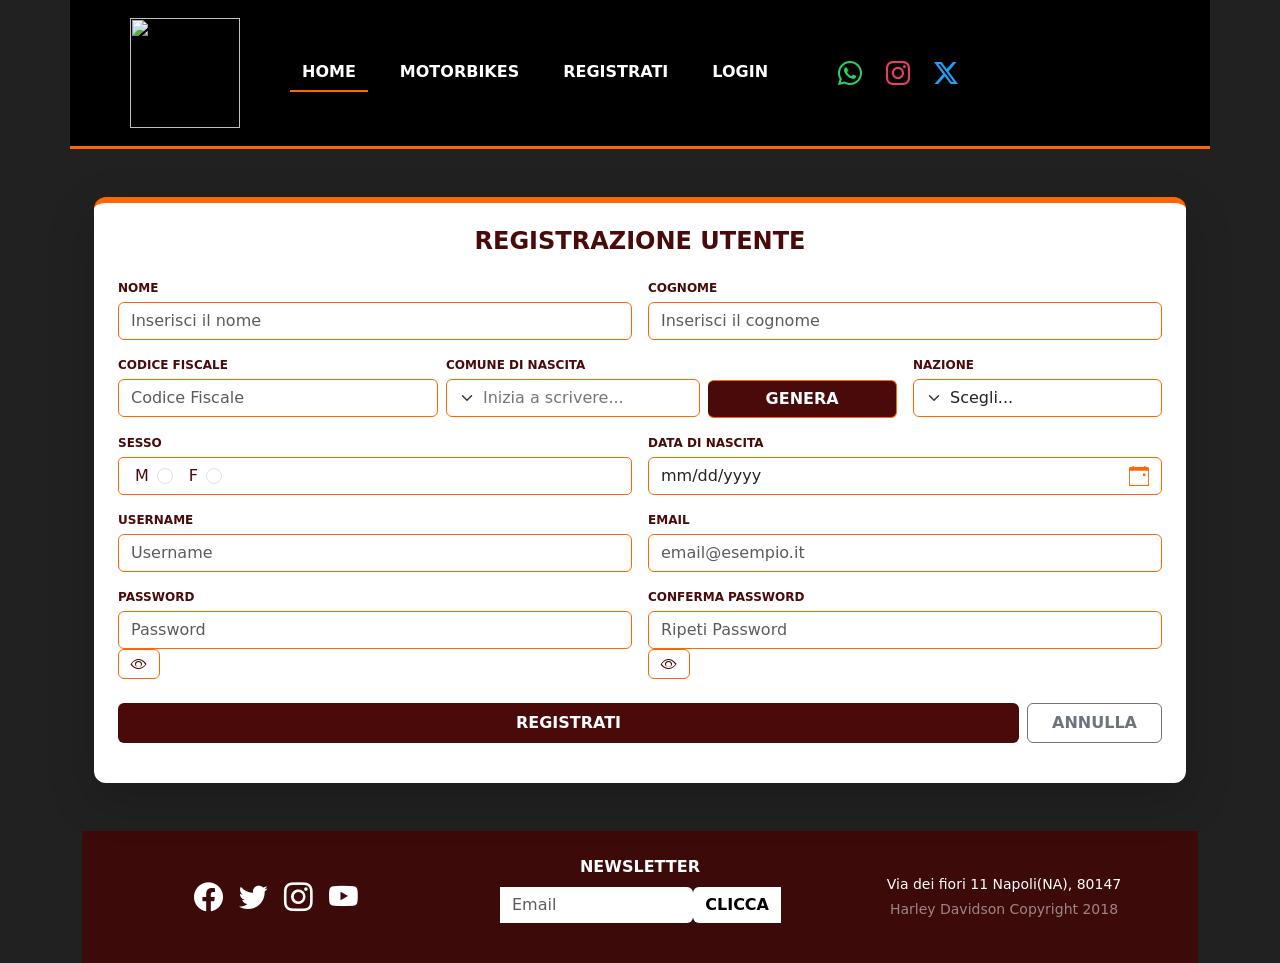
==== registrati.html @ ae27de9d "Update registrati.html" ====
<html><head>
    <!-- Required meta tags -->
    <meta charset="utf-8">
    <meta name="viewport" content="width=device-width, initial-scale=1">

    <!-- Bootstrap CSS -->
    <link rel="stylesheet" href="css/bootstrap.rtl.min.css">
	<link rel="stylesheet" href="css/style2.css">
 <link rel="stylesheet" href="https://cdn.jsdelivr.net/npm/bootstrap-icons@1.11.3/font/bootstrap-icons.min.css">
    <title>Registrazione Moto</title>
  </head>
  <body>
    
	
	
	<div class="container">
	
	
	
	<div class="row">
	<nav class="navbar navbar-expand-lg bg-body-tertiary">
  <div class="container-fluid">
    <a class="navbar-brand" href="#">
		<img src="https://purepng.com/public/uploads/medium/purepng.com-harley-davidson-logoharley-davidsonmotorcycle-manufacturermotorcyclemotor-bikesharley-davidson-logos-1701527485958rauyu.png">
	</a>
    <button class="navbar-toggler" type="button" data-bs-toggle="collapse" data-bs-target="#navbarNav" aria-controls="navbarNav" aria-expanded="false" aria-label="Toggle navigation">
      <span class="navbar-toggler-icon"></span>
    </button>
    <div class="collapse navbar-collapse" id="navbarNav">
      <ul class="navbar-nav">
        <li class="nav-item">
          <a class="btn  active" aria-current="page" href="./index.html">Home</a>
        </li>
        <li class="nav-item">
          <a class="btn " href="#">Motorbikes</a>
        </li>
        <li class="nav-item">
          <a class="btn " href="#">Registrati</a>
        </li>
        <li class="nav-item">
          <a class="btn " aria-disabled="true">Login</a>
        </li>
      </ul>
    </div>
  </div>
</nav>
	</div>
	
	<div class="container my-5">
    <div class="card p-4 shadow-lg border-0 registration-card">
        <h4 class="mb-4 fw-bold text-uppercase text-center" style="color: #4a0a0a;">Registrazione Utente</h4>
        
        <form name="reg" action="#" id="registrationForm" class="row g-3 needs-validation" novalidate>
            
            <div class="col-12 col-lg-6">
                <label for="validationServer01" class="form-label custom-bootstrap-label">NOME</label>
                <input type="text" name="nome"  onblur="resetCF(); verificaCampo(this)" class="form-control h-input" id="validationServer01" placeholder="Inserisci il nome" required>
                <div class="valid-feedback">Valore valido!</div>
                <div class="invalid-feedback">Valore non valido (3-20 lettere)!</div>
            </div>

            <div class="col-12 col-lg-6">
                <label for="validationServer02" class="form-label custom-bootstrap-label">COGNOME</label>
                <input type="text" name="cognome" onblur="resetCF(); verificaCampo(this)" class="form-control h-input" id="validationServer02" placeholder="Inserisci il cognome" required>
               <div class="valid-feedback">Valore valido!</div>
                <div class="invalid-feedback">Valore non valido (3-20 lettere)!</div>
            </div>

        <div class="col-12 col-lg-9"> 
    <div class="row g-2 align-items-end">
	<div class="col-12 col-md-5 position-relative">
            <label class="form-label custom-bootstrap-label">CODICE FISCALE</label>
            <input type="text" name="cf" onblur="verificaCF()" maxlength="16" class="form-control h-input" id="validationServerCF" placeholder="Codice Fiscale" required>
            <div class="valid-feedback">CF valido!</div>
            <div class="invalid-feedback">CF non valido!</div>
        </div>

        <div class="col-12 col-md-4 position-relative">
           <label for="comuneInput"  class="form-label custom-bootstrap-label">COMUNE DI NASCITA</label>
    <input list="listaComuni" id="comuneInput" oninput="resetCF(); validaEAssocia(this)" class="form-select h-input" placeholder="Inizia a scrivere..." required>
    
    <datalist id="listaComuni"></datalist>
    
    <div class="invalid-feedback">Campo obbligatorio!</div>
</div>

        <div class="col-12 col-md-3">
            <label class="form-label d-none d-md-block">&nbsp;</label> 
            <button class="btn btn-dark-red btn-orange-border w-100 fw-bold" style="height: 38px;" type="button" onclick="generaCF()">GENERA</button>
        </div>
        
    </div>
</div>

<div class="col-12 col-lg-3">
    <label for="validationServer04" class="form-label custom-bootstrap-label">NAZIONE</label>
    <select name="nazione" onchange="verificaSelect(this)" class="form-select h-input" id="nazioneSelect"  required>
        <option selected disabled value="">Scegli...</option> 
        <option value="Italia">Italia</option>
        <option value="USA">USA</option>
		<option value="Spagna">Spagna</option>
    </select>
    <div class="invalid-feedback">Devi selezionare una nazione!</div>
</div>
			
		<div class="col-12 col-lg-6">
    <label class="form-label custom-bootstrap-label">SESSO</label>
    <div id="sessoContainer" class="d-flex h-input align-items-center ps-3 bg-white border-orange-fix" style="height: 38px; border: 1px solid #ff6600; border-radius: 5px;">
        <div class="form-check form-check-inline mb-0">
            <input class="form-check-input" type="radio" name="sesso" id="m" value="M" onclick="resetCF(); verificaSesso()" required>
            <label class="form-check-label" for="m">M</label>
        </div>
        <div class="form-check form-check-inline mb-0">
            <input class="form-check-input" type="radio" name="sesso" id="f" value="F" onclick="resetCF(); verificaSesso()">
            <label class="form-check-label" for="f">F</label>
        </div>
    </div>
    <div class="invalid-feedback">Seleziona il sesso!</div>
</div>

<div class="col-12 col-lg-6">
    <label for="validationServerData" class="form-label custom-bootstrap-label">DATA DI NASCITA</label>
    <input type="date" name="dataNascita" onblur="verificaData(); resetCF()" class="form-control h-input" id="validationServerData" required>
    <div class="invalid-feedback">Inserire data di nascita(min 18 anni)!</div>
</div>

            <div class="col-12 col-lg-6">
                <label for="validationServerUsername" class="form-label custom-bootstrap-label">USERNAME</label>
                <input type="text" name="username" onblur="verificaUserPassw(this)" class="form-control h-input" id="validationServerUsername" placeholder="Username" required>
                <div class="invalid-feedback">* Lunghezza: 8–10 caratteri * Almeno:
  * 1 lettera minuscola
  * 1 lettera maiuscola
  * 2 numeri
  * 2 caratteri speciali tra: ? @ _ -
</div>
            </div>
            <div class="col-12 col-lg-6">
                <label for="validationServerEmail" class="form-label custom-bootstrap-label">EMAIL</label>
                <input type="email" name="email"   onblur="verificaEmail(this)" class="form-control h-input" id="validationServerEmail" placeholder="email@esempio.it" required>
                <div class="invalid-feedback">Email non valida(email@esempio.it)!</div>
            </div>

            <div class="col-12 col-lg-6">
                <label for="validationServerPass" class="form-label custom-bootstrap-label">PASSWORD</label>
                <input type="password" name="pass" onblur="verificaUserPassw(this)" class="form-control h-input" id="validationServerPass" placeholder="Password" required>
                <button class="btn btn-outline-secondary border-orange-fix" type="button" onclick="togglePassword('validationServerPass', this)">
            <i class="bi bi-eye"></i>
        </button>
                <div class="invalid-feedback">* Lunghezza: 8–10 caratteri * Almeno:
  * 1 lettera minuscola
  * 1 lettera maiuscola
  * 2 numeri
  * 2 caratteri speciali tra: ? @ _ -</div>
            </div>
            <div class="col-12 col-lg-6">
    <label for="validationServerPass2" class="form-label custom-bootstrap-label">CONFERMA PASSWORD</label>
    <input type="password" name="confermaPass" onblur="verificapassw()" class="form-control h-input" id="validationServerPass2" placeholder="Ripeti Password" required>
   <button class="btn btn-outline-secondary border-orange-fix" type="button" onclick="togglePassword('validationServerPass2', this)">
            <i class="bi bi-eye"></i>
        </button>
   <div class="invalid-feedback">Le password non coincidono o il campo è vuoto.</div>
</div>

            <div class="col-12 d-flex gap-2 mt-4">
                <button class="btn btn-dark-red flex-grow-1 py-2 fw-bold"  onclick="return verificaTutto()" type="submit">REGISTRATI</button>
                <button class="btn btn-outline-secondary px-4 fw-bold" onclick="puliscitutto()" type="reset" id="btnReset">ANNULLA</button>
            </div>
        </form>
    </div>
</div>

		<footer class="container-fluid py-4 mt-5 text-white" style="background-color: #3d0a0a;">
  <div class="container text-center">
    <div class="row align-items-center g-4">
      
      <div class="col-12 col-lg-4">
        <div class="d-flex justify-content-center gap-3">
          <a href="#" class="social-icon">
            <i class="bi bi-facebook"></i>
          </a>
          <a href="#" class="social-icon">
            <i class="bi bi-twitter"></i>
          </a>
          <a href="#" class="social-icon">
            <i class="bi bi-instagram"></i>
          </a>
          <a href="#" class="social-icon">
            <i class="bi bi-youtube"></i>
          </a>
        </div>
      </div>

      <div class="col-12 col-lg-4">
        <p class="mb-2 fw-bold">NEWSLETTER</p>
        <div class="input-group mb-3 mx-auto" style="max-width: 280px;">
          <input type="text" class="form-control" placeholder="Email">
          <button class="btn btn-light" type="button">CLICCA</button>
        </div>
      </div>

      <div class="col-12 col-lg-4 ">
        <a><p class="mb-1 small">Via dei fiori 11 Napoli(NA), 80147</p></a>
        <p class="mb-0 small opacity-50">Harley Davidson Copyright 2018</p>
      </div>

    </div>
  </div>
</footer>
		
		









	
		

    <!-- Optional JavaScript; choose one of the two! -->

    <!-- Option 1: Bootstrap Bundle with Popper -->
    <script src="js/bootstrap.bundle.min.js"> </script>
    <script src="js/style2.js"> </script>
    <!-- Option 2: Separate Popper and Bootstrap JS -->
    <!--
    <script src="https://cdn.jsdelivr.net/npm/@popperjs/core@2.11.8/dist/umd/popper.min.js" integrity="sha384-I7E8VVD/ismYTF4hNIPjVp/Zjvgyol6VFvRkX/vR+Vc4jQkC+hVqc2pM8ODewa9r" crossorigin="anonymous"></script>
    <script src="https://cdn.jsdelivr.net/npm/bootstrap@5.3.8/dist/js/bootstrap.min.js" integrity="sha384-G/EV+4j2dNv+tEPo3++6LCgdCROaejBqfUeNjuKAiuXbjrxilcCdDz6ZAVfHWe1Y" crossorigin="anonymous"></script>
    -->
  

</body></html>
---- css/style2.css ----
.navbar-brand img
{
	width:110px
	
}

.navbar-brand img:hover {
    transform: scale(1.05);
}


.navbar-nav .nav-link, .navbar-nav .btn {
    color: #ffffff !important;
    font-weight: 600;
    text-transform: uppercase;
    margin:  10px;
    border: none !important; 
    transition: color 0.3s ease;
}
.navbar-nav .nav-link:hover, .navbar-nav .btn:hover {
    color: #FF6600 !important; 
}
.navbar {
    background-color: #000000 !important; 
    padding: 0.8rem 2rem;
    border-bottom: 3px solid #FF6600; 
}
.nav-item .active {
    border-bottom: 2px solid #FF6600 !important;
    border-radius: 0;
}

.social-icon {
    font-size: 1.8rem; 
    color: white; 
    transition: color 0.3s ease, transform 0.3s ease; 
}


.social-icon:hover {
    color: #FF6600; 
    transform: scale(1.2); 
    text-shadow: 0 0 15px rgba(255, 102, 0, 0.7); 
}


.input-group .btn {
    background-color: white;
    color: black;
    font-weight: bold;
    border: none;
    transition: all 0.3s ease;
}

.input-group .btn:hover {
    background-color: #FF6600 !important; 
    color: white !important;
    box-shadow: 0 0 10px rgba(255, 102, 0, 0.5); 
}


.input-group .form-control {
    border: none !important;
    box-shadow: none !important; 
}

footer a {
    text-decoration: none !important;
    color: #ffffff !important; 
    transition: color 0.3s ease !important;
}


footer a:hover {
    color: #FFD166 !important; 
    text-decoration: underline !important;
}



iframe:hover {
    
    border: 2px solid #FF8C00;
    box-shadow: 0 0 20px 5px rgba(255, 140, 0, 0.7);
   
}


body {
    background-color: #212121 !important;
}

.registration-card {
    background-color: #ffffff;
    border-top: 6px solid #ff6600 !important;
    border-radius: 12px;
}

.custom-bootstrap-label {
    font-size: 0.75rem;
    font-weight: 800;
    color: #4a0a0a;
    text-transform: uppercase;
    margin-bottom: 5px;
}


.h-input, .form-control, .form-select, .border-orange-fix {
    border: 1px solid #ff6600 !important;
}


.orange-group .form-control {
    border: 1px solid #ff6600 !important;
    position: relative;
    z-index: 1;
}

.orange-group .form-control:focus {
    z-index: 3;
}


.input-cf { flex: 4 !important; }
.input-comune { flex: 2 !important; }


.orange-group .form-control + .form-control {
    margin-left: -1px; 
}

.btn-orange-border {
    border: 1px solid #ff6600 !important;
    border-left: none !important;
}

.btn-dark-red {
    background-color: #4a0a0a !important;
    color: white !important;
    border: none;
}

.btn-dark-red:hover {
    background-color: #ff6600 !important;
}


.was-validated .form-control:invalid {
    border-color: #dc3545 !important;
    box-shadow: none !important;
}
.was-validated .form-control:valid {
    border-color: #198754 !important;
}
.border-orange-fix {
    border: 1px solid #ff6600 !important;
    background-color: white;
    color: #4a0a0a;
}

.border-orange-fix:hover {
    background-color: #fff5ed;
}

@media (min-width: 768px) {
    .col-md-3 {
        flex: 0 0 auto;
        margin-top: 0px !important; 
    }
}

@media (max-width: 767px) {
    .col-3.col-md-3 button {
        margin-top: 24px; /* Simula l'altezza della label mancante */
    }
}

.row.align-items-end {
    align-items: flex-start !important; /* Forza l'allineamento in alto */
}

#validationServerData::-webkit-calendar-picker-indicator {
    background-image: url('data:image/svg+xml;utf8,<svg xmlns="http://www.w3.org/2000/svg" width="16" height="16" fill="%23ff6600" class="bi bi-calendar-event" viewBox="0 0 16 16"><path d="M11 6.5a.5.5 0 0 1 .5-.5h1a.5.5 0 0 1 .5.5v1a.5.5 0 0 1-.5.5h-1a.5.5 0 0 1-.5-.5v-1z"/><path d="M3.5 0a.5.5 0 0 1 .5.5V1h8V.5a.5.5 0 0 1 1 0V1h1a2 2 0 0 1 2 2v11a2 2 0 0 1-2 2H2a2 2 0 0 1-2-2V3a2 2 0 0 1 2-2h1V.5a.5.5 0 0 1 .5-.5zM1 4v10a1 1 0 0 0 1 1h12a1 1 0 0 0 1-1V4H1z"/></svg>');
    cursor: pointer;
    transform: scale(1.3);
}
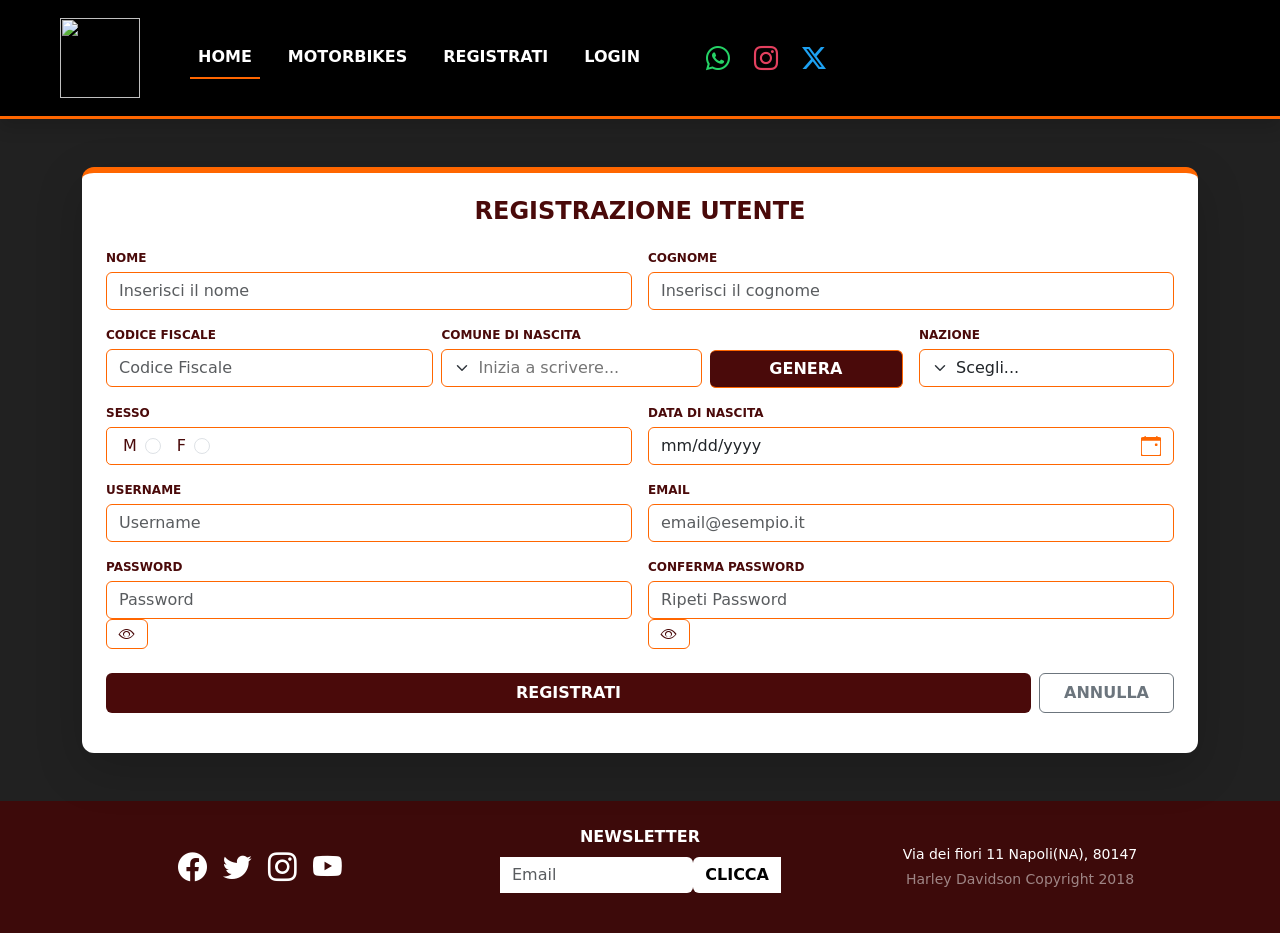
==== commit 891d55f5: "Update registrati.html" ====
--- a/registrati.html
+++ b/registrati.html
@@ -12,39 +12,34 @@
   <body>
     
 	
-	
-	<div class="container">
-	
-	
-	
-	<div class="row">
-	<nav class="navbar navbar-expand-lg bg-body-tertiary">
+	<nav class="navbar navbar-expand-lg bg-body-tertiary sticky-top shadow">
   <div class="container-fluid">
     <a class="navbar-brand" href="#">
-		<img src="https://purepng.com/public/uploads/medium/purepng.com-harley-davidson-logoharley-davidsonmotorcycle-manufacturermotorcyclemotor-bikesharley-davidson-logos-1701527485958rauyu.png">
-	</a>
-    <button class="navbar-toggler" type="button" data-bs-toggle="collapse" data-bs-target="#navbarNav" aria-controls="navbarNav" aria-expanded="false" aria-label="Toggle navigation">
+<img src="https://purepng.com/public/uploads/medium/purepng.com-harley-davidson-logoharley-davidsonmotorcycle-manufacturermotorcyclemotor-bikesharley-davidson-logos-1701527485958rauyu.png" 
+           alt="Logo" 
+           style="width: 80px; height: auto;">    </a>
+    <button class="navbar-toggler" type="button" data-bs-toggle="collapse" data-bs-target="#navbarNav">
       <span class="navbar-toggler-icon"></span>
     </button>
     <div class="collapse navbar-collapse" id="navbarNav">
       <ul class="navbar-nav">
         <li class="nav-item">
-          <a class="btn  active" aria-current="page" href="./index.html">Home</a>
-        </li>
-        <li class="nav-item">
-          <a class="btn " href="#">Motorbikes</a>
-        </li>
-        <li class="nav-item">
-          <a class="btn " href="#">Registrati</a>
-        </li>
-        <li class="nav-item">
-          <a class="btn " aria-disabled="true">Login</a>
+         <a class="nav-link active d-inline-block border-bottom border-warning border-2" href="#">Home</a>
+        </li>
+        <li class="nav-item">
+          <a class="nav-link" href="#">Motorbikes</a>
+        </li>
+        <li class="nav-item">
+          <a class="nav-link" href="#">Registrati</a>
+        </li>
+        <li class="nav-item">
+          <a class="nav-link" href="#">Login</a>
         </li>
       </ul>
     </div>
   </div>
 </nav>
-	</div>
+
 	
 	<div class="container my-5">
     <div class="card p-4 shadow-lg border-0 registration-card">
@@ -235,3 +230,4 @@
 </body></html>
 
 
+
